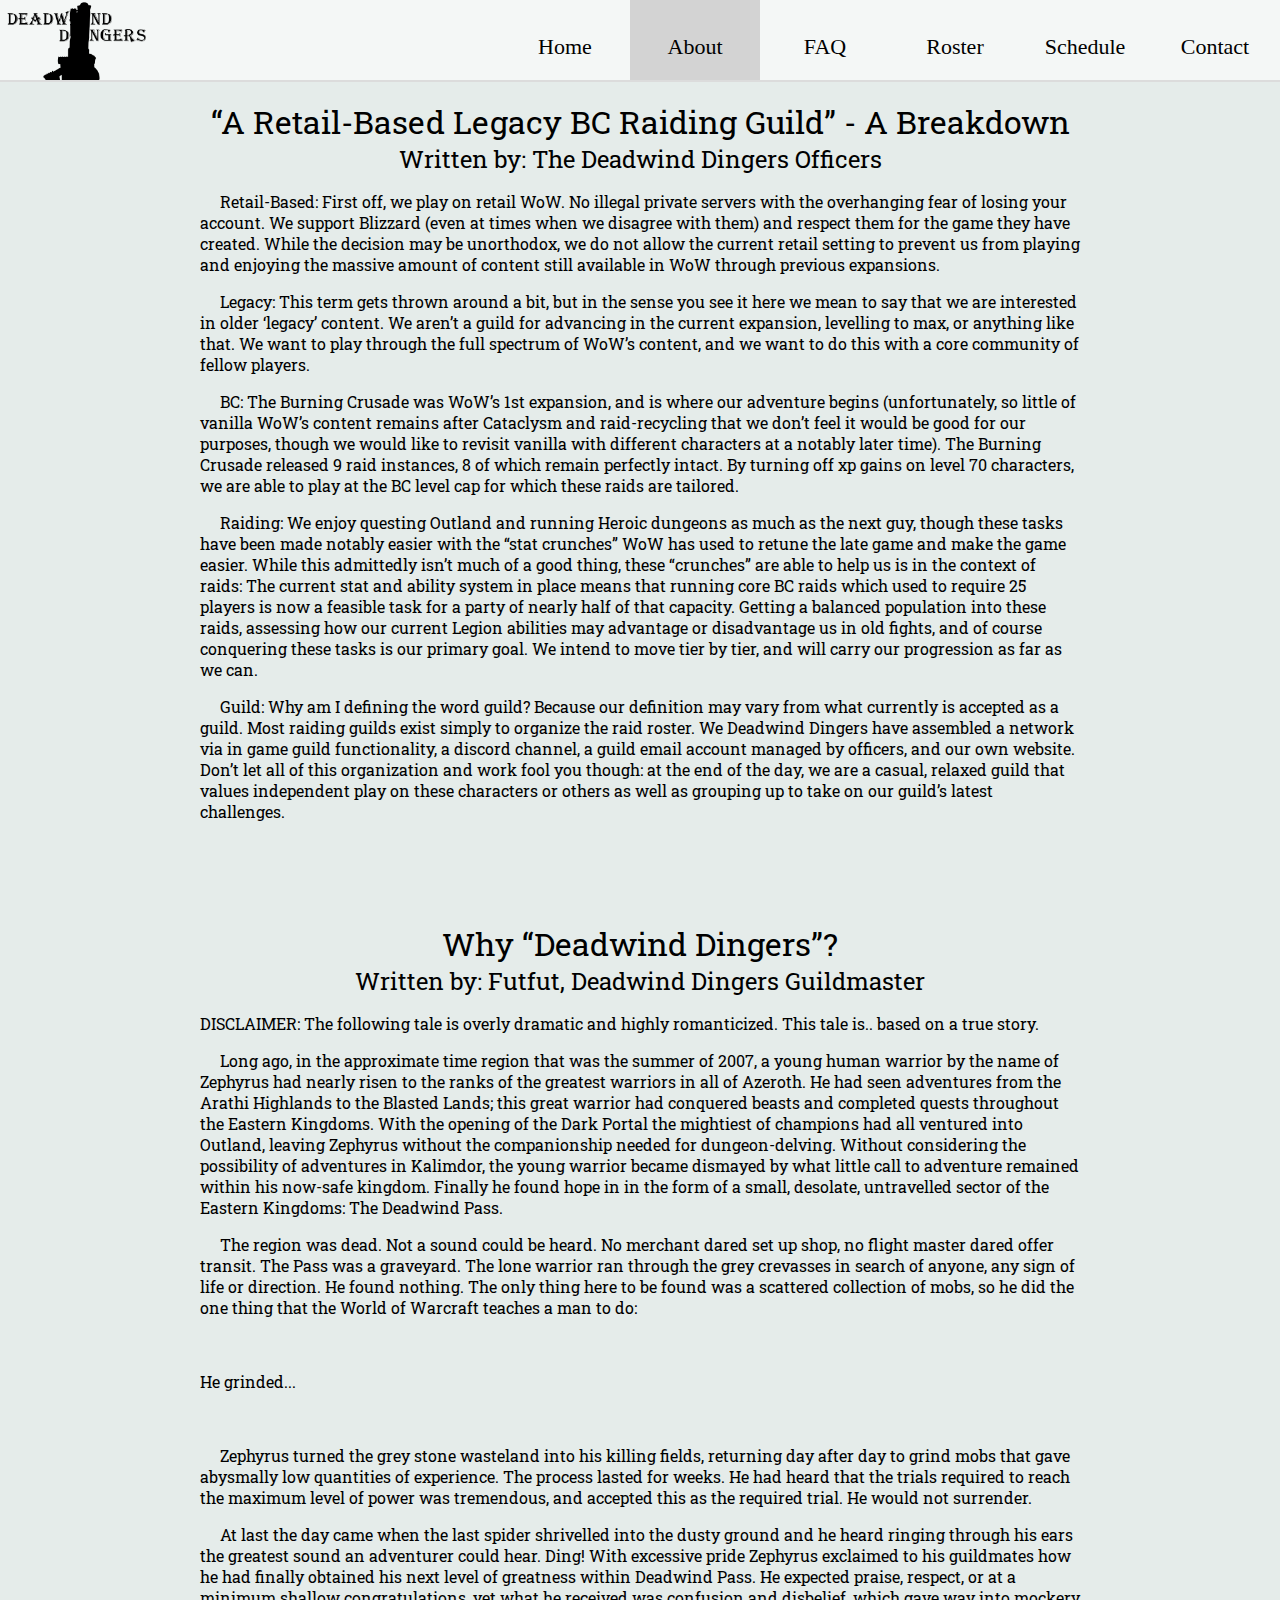
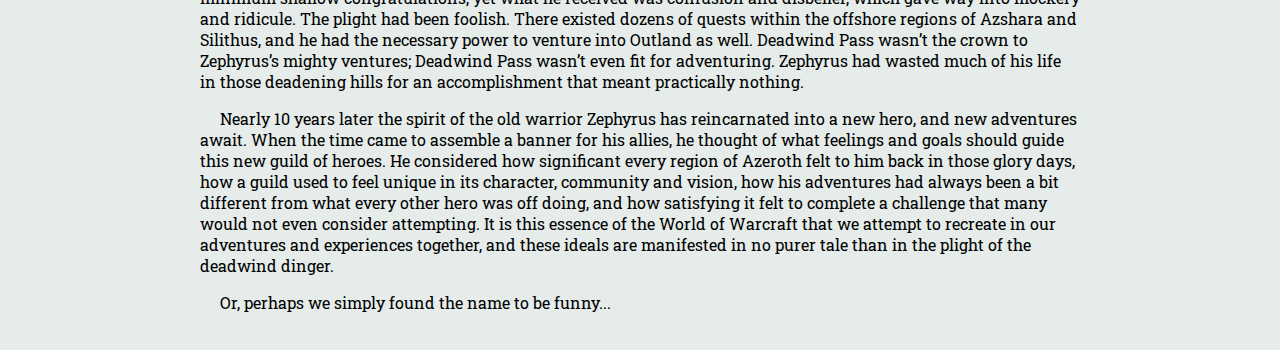
==== about.html @ 226086a6 "Add files via upload" ====
<!DOCTYPE html>
<html>
 <head>
        <meta charset="UTF-8">
        <meta name="author" content="Forgent, Futfut">
        <meta name="keywords" content="World of Warcraft Guild">
        <title>Deadwind Dingers</title>
        <meta name="description" content="We Ding in Deadwind.">
        <link rel="stylesheet" href="main.css">
        <link href="https://fonts.googleapis.com/css?family=Roboto+Slab" rel="stylesheet">
    </head>  
    <body>
        <div id="header">
            <ul>
                <a href="index.html"><img src="image-files/deadwind%20dingers.png" class="logo"></a>
                <li><a href="contact.html">Contact</a><div class="bottom"></div></li>
                <li><a href="schedule.html">Schedule</a><div class="bottom"></div></li>
                <li><a href="roster.html">Roster</a><div class="bottom"></div></li>
                <li><a href="faq.html">FAQ</a><div class="bottom"></div></li>
                <li class="active"><a href="about.html">About</a><div class="bottom"></div></li>
                <li><a href="index.html">Home</a><div class="bottom"></div></li>
                
            </ul>
            <div class="bar"></div>
        </div>
        <div id="content">
            <div class="title">
                “A Retail-Based Legacy BC Raiding Guild” - A Breakdown
                <br>
            </div>
            <div class="subtitle">
                Written by: The Deadwind Dingers Officers
                <br>
            </div>
           
            <p>&emsp; Retail-Based: First off, we play on retail WoW. No illegal private servers with the overhanging fear of losing your account. We support Blizzard (even at times when we disagree with them) and respect them for the game they have created. While the decision may be unorthodox, we do not allow the current retail setting to prevent us from playing and enjoying the massive amount of content still available in WoW through previous expansions.</p>

            <p>&emsp; Legacy: This term gets thrown around a bit, but in the sense you see it here we mean to say that we are interested in older ‘legacy’ content. We aren’t a guild for advancing in the current expansion, levelling to max, or anything like that. We want to play through the full spectrum of WoW’s content, and we want to do this with a core community of fellow players. </p>
            
            <p>&emsp; BC: The Burning Crusade was WoW’s 1st expansion, and is where our adventure begins (unfortunately, so little of vanilla WoW’s content remains after Cataclysm and raid-recycling that we don’t feel it would be good for our purposes, though we would like to revisit vanilla with different characters at a notably later time). The Burning Crusade released 9 raid instances, 8 of which remain perfectly intact. By turning off xp gains on level 70 characters, we are able to play at the BC level cap for which these raids are tailored. </p>

            <p>&emsp; Raiding: We enjoy questing Outland and running Heroic dungeons as much as the next guy, though these tasks have been made notably easier with the “stat crunches” WoW has used to retune the late game and make the game easier. While this admittedly isn’t much of a good thing, these “crunches” are able to help us is in the context of raids: The current stat and ability system in place means that running core BC raids which used to require 25 players is now a feasible task for a party of nearly half of that capacity. Getting a balanced population into these raids, assessing how our current Legion abilities may advantage or disadvantage us in old fights, and of course conquering these tasks is our primary goal. We intend to move tier by tier, and will carry our progression as far as we can. </p>

            <p>&emsp; Guild: Why am I defining the word guild? Because our definition may vary from what currently is accepted as a guild. Most raiding guilds exist simply to organize the raid roster. We Deadwind Dingers have assembled a network via in game guild functionality, a discord channel, a guild email account managed by officers, and our own website. Don’t let all of this organization and work fool you though: at the end of the day, we are a casual, relaxed guild that values independent play on these characters or others as well as grouping up to take on our guild’s latest challenges. </p><br><br><br><br>

            <div class="title">
                Why “Deadwind Dingers”?
                <br>
            </div>
            <div class="subtitle">
                Written by: Futfut, Deadwind Dingers Guildmaster
                <br>
            </div>

<p>DISCLAIMER: The following tale is overly dramatic and highly romanticized. This tale is..
based on a true story. </p>
            <p> &emsp; Long ago, in the approximate time region that was the summer of 2007, a young human warrior by the name of Zephyrus had nearly risen to the ranks of the greatest warriors in all of Azeroth. He had seen adventures from the Arathi Highlands to the Blasted Lands; this great warrior had conquered beasts and completed quests throughout the Eastern Kingdoms. With the opening of the Dark Portal the mightiest of champions had all ventured into Outland, leaving Zephyrus without the companionship needed for dungeon-delving. Without considering the possibility of adventures in Kalimdor, the young warrior became dismayed by what little call to adventure remained within his now-safe kingdom. Finally he found hope in in the form of a small, desolate, untravelled sector of the Eastern Kingdoms: The Deadwind Pass. </p>
            <p>&emsp; The region was dead. Not a sound could be heard. No merchant dared set up shop, no flight master dared offer transit. The Pass was a graveyard. The lone warrior ran through the grey crevasses in search of anyone, any sign of life or direction. He found nothing. The only thing here to be found was a scattered collection of mobs, so he did the one thing that the World of Warcraft teaches a man to do:</p>
<br>
<p>He grinded...</p>
<br>
            <p>&emsp; Zephyrus turned the grey stone wasteland into his killing fields, returning day after day to grind mobs that gave abysmally low quantities of experience. The process lasted for weeks. He had heard that the trials required to reach the maximum level of power was tremendous, and accepted this as the required trial. He would not surrender.</p>
            <p>&emsp; At last the day came when the last spider shrivelled into the dusty ground and he heard ringing through his ears the greatest sound an adventurer could hear. Ding! With excessive pride Zephyrus exclaimed to his guildmates how he had finally obtained his next level of greatness within Deadwind Pass. He expected praise, respect, or at a minimum shallow congratulations, yet what he received was confusion and disbelief, which gave way into mockery and ridicule. The plight had been foolish. There existed dozens of quests within the offshore regions of Azshara and Silithus, and he had the necessary power to venture into Outland as well. Deadwind Pass wasn’t the crown to Zephyrus’s mighty ventures; Deadwind Pass wasn’t even fit for adventuring. Zephyrus had wasted much of his life in those deadening hills for an accomplishment that meant practically nothing.</p>
            <p>&emsp; Nearly 10 years later the spirit of the old warrior Zephyrus has reincarnated into a new hero, and new adventures await. When the time came to assemble a banner for his allies, he thought of what feelings and goals should guide this new guild of heroes. He considered how significant every region of Azeroth felt to him back in those glory days, how a guild used to feel unique in its character, community and vision, how his adventures had always been a bit different from what every other hero was off doing, and how satisfying it felt to complete a challenge that many would not even consider attempting. It is this essence of the World of Warcraft that we attempt to recreate in our adventures and experiences together, and these ideals are manifested in no purer tale than in the plight of the deadwind dinger. </p>
            <p>&emsp; Or, perhaps we simply found the name to be funny... </p>
<br>
        </div>
<!--
        <div id="footer">
            <div class="bar"></div>
            Direct Further Inquiries to deadwinddingers@gmail.com
        </div>
-->
    </body>
</html>
---- main.css ----
html {
    background: #e5ecea;
    width: 100%;
    overflow-y: scroll;
}
body{
    margin:0;
    padding:0;
    height:100%;
}

#header{
    position: fixed;
    background: #F4F7F6;
    left: 0px;
    top: 0px;
    right: 0px;
    height: 80px;
}
#content{
    padding-top: 100px;
    padding-left: 200px;
    padding-right: 200px;
    text-align: left;
    font-family: 'Roboto Slab', serif;
}

/*
#footer{
    padding-left: 10px;
    padding-right: 10px;
    height: 30px;
    text-align: center;
}
*/

.logo{
    width:146px;
    height:78px;
    padding: 2px;
    bottom: 0px;
    left: 0px;
    float: left;
}
ul {
    list-style-type: none;
    margin: 0;
    padding: 0;
    overflow: hidden;
    height: 80px;
}

li {
    font-size: 22px;
    width: 130px;
    padding-top: 14px;
    float: right;
}

li a {
    display: block;
    color: black;
    text-align: center;
    padding: 20px 20px 20px 20px;
    text-decoration: none;
}

h1 {
    text-align: center;
}

h3 {
    font-weight: normal;
}

.bottom {
    height: 30px;
    width: 100%;
    background-color: #222222;
    transition-duration: .1s;
    transform: translate(0,1px);
}

.active{
    background-color: #D3D3D3;
}
a:hover + .bottom{
    transition-duration: .5s;
    transform: translate(0,-12px);
}

.bar{
    height: 2px;
    background:gainsboro;
}

.title{
    text-align: center;
    font-size: 32px;
}

.subtitle{
    text-align: center;
    font-size: 24px;
}

.wanker{
    font-size: 18px;
}
table a{
    text-decoration: none;
    color: black;
}

table {
    font-family: arial, sans-serif;
    border-collapse: collapse;
    width: 100%;
}

td, th {
    border: 1px solid #dddddd;
    text-align: left;
    padding: 8px;
}

tr:nth-child(even) {
    background-color: #dddddd;
}
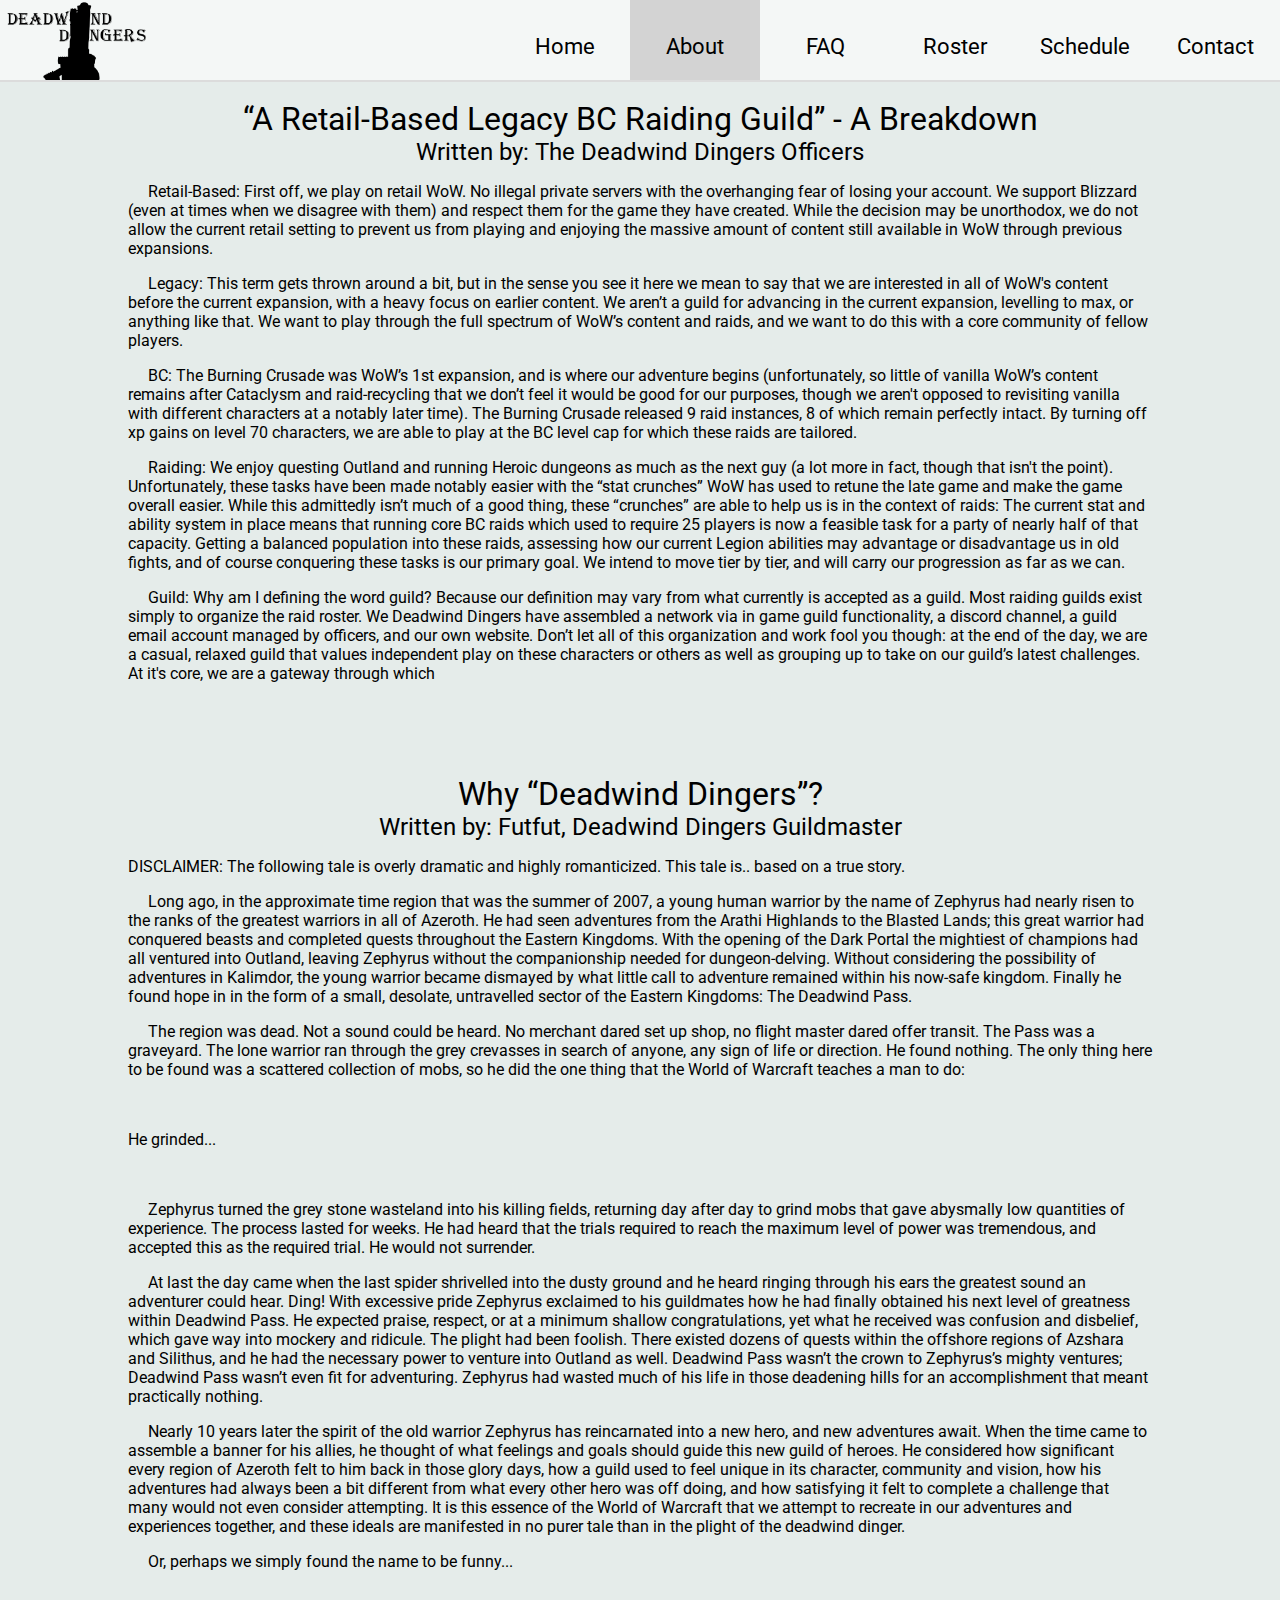
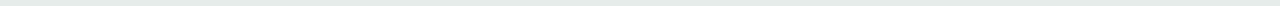
==== commit 3b85adca: "changed font" ====
--- a/about.html
+++ b/about.html
@@ -7,8 +7,11 @@
         <title>Deadwind Dingers</title>
         <meta name="description" content="We Ding in Deadwind.">
         <link rel="stylesheet" href="main.css">
-        <link href="https://fonts.googleapis.com/css?family=Roboto+Slab" rel="stylesheet">
-    </head>  
+    </head>
+    <audio autoplay loop>
+        <source src="audio/DP_OST.wav" type="audio/mpeg">
+        Your browser does not support the audio element.
+    </audio>
     <body>
         <div id="header">
             <ul>
@@ -35,13 +38,13 @@
            
             <p>&emsp; Retail-Based: First off, we play on retail WoW. No illegal private servers with the overhanging fear of losing your account. We support Blizzard (even at times when we disagree with them) and respect them for the game they have created. While the decision may be unorthodox, we do not allow the current retail setting to prevent us from playing and enjoying the massive amount of content still available in WoW through previous expansions.</p>
 
-            <p>&emsp; Legacy: This term gets thrown around a bit, but in the sense you see it here we mean to say that we are interested in older ‘legacy’ content. We aren’t a guild for advancing in the current expansion, levelling to max, or anything like that. We want to play through the full spectrum of WoW’s content, and we want to do this with a core community of fellow players. </p>
+            <p>&emsp; Legacy: This term gets thrown around a bit, but in the sense you see it here we mean to say that we are interested in all of WoW's content before the current expansion, with a heavy focus on earlier content. We aren’t a guild for advancing in the current expansion, levelling to max, or anything like that. We want to play through the full spectrum of WoW’s content and raids, and we want to do this with a core community of fellow players. </p>
             
-            <p>&emsp; BC: The Burning Crusade was WoW’s 1st expansion, and is where our adventure begins (unfortunately, so little of vanilla WoW’s content remains after Cataclysm and raid-recycling that we don’t feel it would be good for our purposes, though we would like to revisit vanilla with different characters at a notably later time). The Burning Crusade released 9 raid instances, 8 of which remain perfectly intact. By turning off xp gains on level 70 characters, we are able to play at the BC level cap for which these raids are tailored. </p>
+            <p>&emsp; BC: The Burning Crusade was WoW’s 1st expansion, and is where our adventure begins (unfortunately, so little of vanilla WoW’s content remains after Cataclysm and raid-recycling that we don’t feel it would be good for our purposes, though we aren't opposed to revisiting vanilla with different characters at a notably later time). The Burning Crusade released 9 raid instances, 8 of which remain perfectly intact. By turning off xp gains on level 70 characters, we are able to play at the BC level cap for which these raids are tailored. </p>
 
-            <p>&emsp; Raiding: We enjoy questing Outland and running Heroic dungeons as much as the next guy, though these tasks have been made notably easier with the “stat crunches” WoW has used to retune the late game and make the game easier. While this admittedly isn’t much of a good thing, these “crunches” are able to help us is in the context of raids: The current stat and ability system in place means that running core BC raids which used to require 25 players is now a feasible task for a party of nearly half of that capacity. Getting a balanced population into these raids, assessing how our current Legion abilities may advantage or disadvantage us in old fights, and of course conquering these tasks is our primary goal. We intend to move tier by tier, and will carry our progression as far as we can. </p>
+            <p>&emsp; Raiding: We enjoy questing Outland and running Heroic dungeons as much as the next guy (a lot more in fact, though that isn't the point). Unfortunately, these tasks have been made notably easier with the “stat crunches” WoW has used to retune the late game and make the game overall easier. While this admittedly isn’t much of a good thing, these “crunches” are able to help us is in the context of raids: The current stat and ability system in place means that running core BC raids which used to require 25 players is now a feasible task for a party of nearly half of that capacity. Getting a balanced population into these raids, assessing how our current Legion abilities may advantage or disadvantage us in old fights, and of course conquering these tasks is our primary goal. We intend to move tier by tier, and will carry our progression as far as we can. </p>
 
-            <p>&emsp; Guild: Why am I defining the word guild? Because our definition may vary from what currently is accepted as a guild. Most raiding guilds exist simply to organize the raid roster. We Deadwind Dingers have assembled a network via in game guild functionality, a discord channel, a guild email account managed by officers, and our own website. Don’t let all of this organization and work fool you though: at the end of the day, we are a casual, relaxed guild that values independent play on these characters or others as well as grouping up to take on our guild’s latest challenges. </p><br><br><br><br>
+            <p>&emsp; Guild: Why am I defining the word guild? Because our definition may vary from what currently is accepted as a guild. Most raiding guilds exist simply to organize the raid roster. We Deadwind Dingers have assembled a network via in game guild functionality, a discord channel, a guild email account managed by officers, and our own website. Don’t let all of this organization and work fool you though: at the end of the day, we are a casual, relaxed guild that values independent play on these characters or others as well as grouping up to take on our guild’s latest challenges. At it's core, we are a gateway through which  </p><br><br><br><br>
 
             <div class="title">
                 Why “Deadwind Dingers”?
--- a/main.css
+++ b/main.css
@@ -1,7 +1,9 @@
+@import url('https://fonts.googleapis.com/css?family=Roboto');
 html {
     background: #e5ecea;
     width: 100%;
     overflow-y: scroll;
+    font-family: 'Roboto', sans-serif;
 }
 body{
     margin:0;
@@ -19,20 +21,10 @@
 }
 #content{
     padding-top: 100px;
-    padding-left: 200px;
-    padding-right: 200px;
+    padding-left: 10vw;
+    padding-right: 10vw;
     text-align: left;
-    font-family: 'Roboto Slab', serif;
 }
-
-/*
-#footer{
-    padding-left: 10px;
-    padding-right: 10px;
-    height: 30px;
-    text-align: center;
-}
-*/
 
 .logo{
     width:146px;
@@ -119,11 +111,24 @@
 }
 
 td, th {
-    border: 1px solid #dddddd;
+    border: 0px solid #dddddd;
     text-align: left;
     padding: 8px;
+    /* background-color: #F4F7F6; */
 }
 
 tr:nth-child(even) {
+    background-color: #C0C0C0;
+}
+
+th {
+    background-color: #F8F7F6;
+}
+
+tr:nth-child(odd) {
     background-color: #dddddd;
 }
+
+#emailText {
+    font-size: 5vw;
+}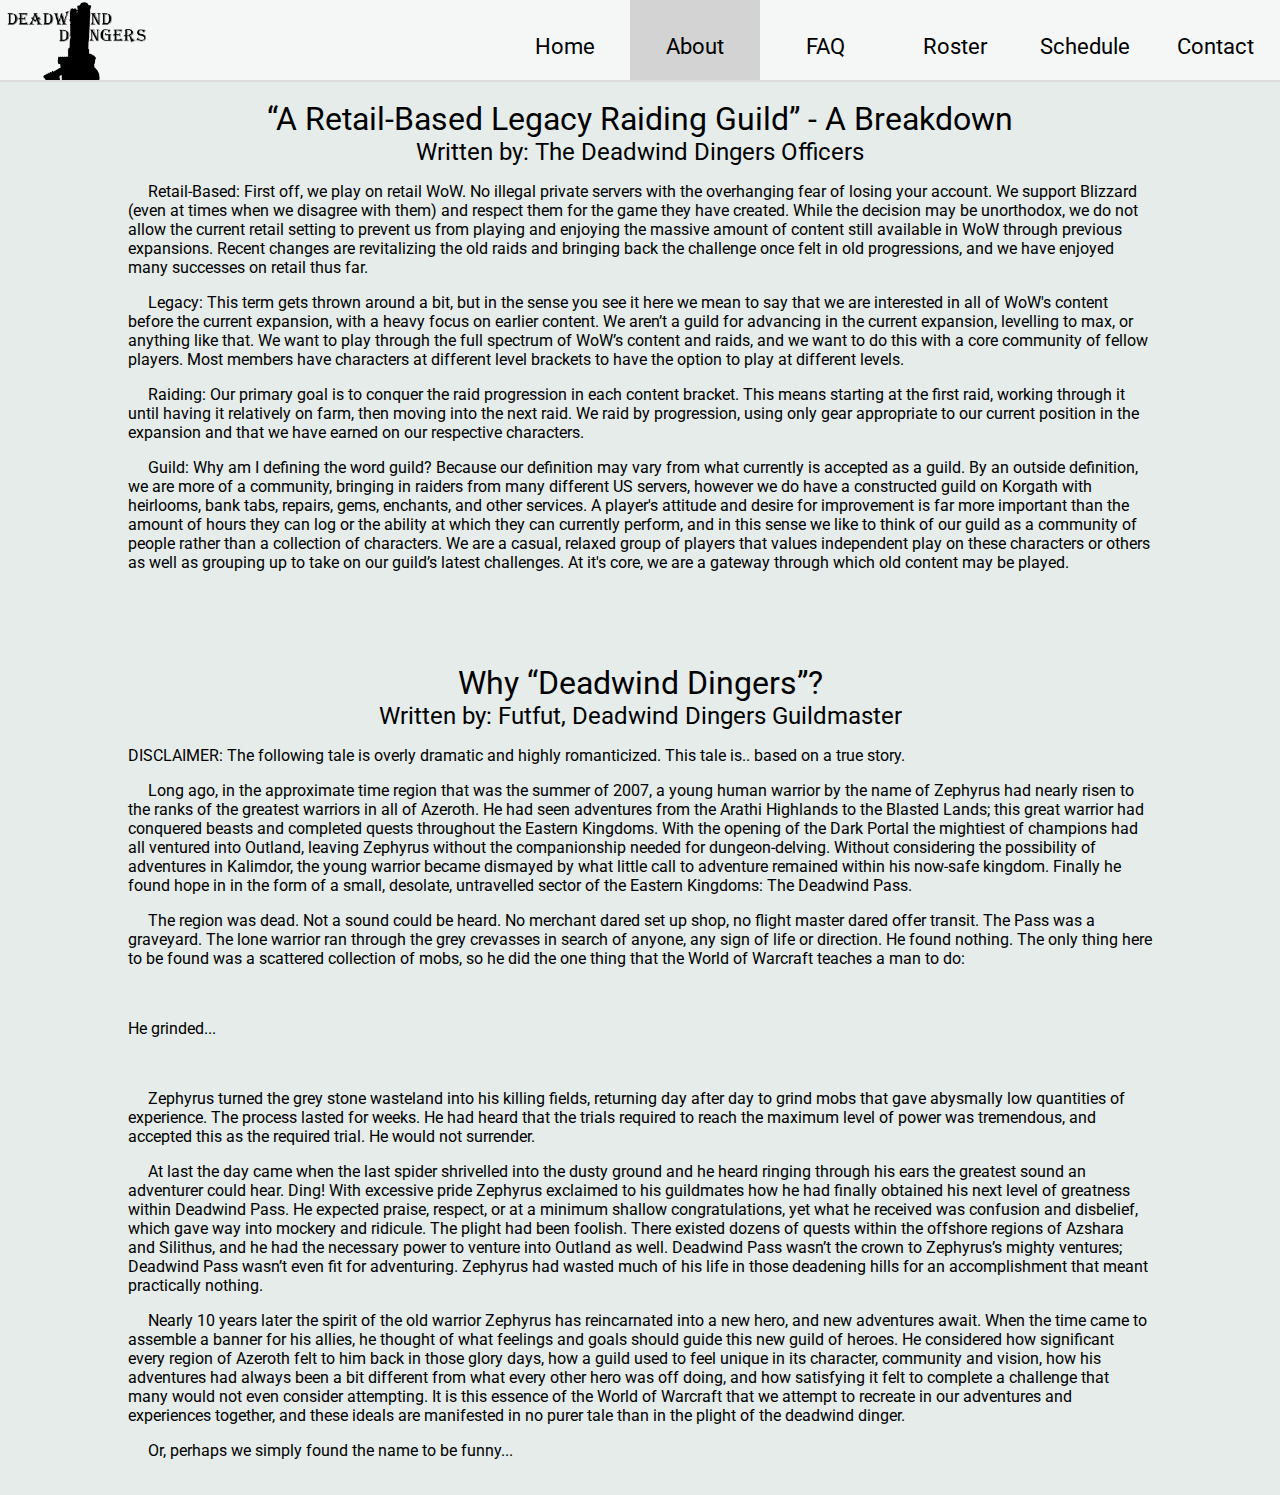
==== commit 08c90df4: "Uploaded 90 version of site" ====
--- a/about.html
+++ b/about.html
@@ -1,12 +1,23 @@
 <!DOCTYPE html>
+<script>
+  (function(i,s,o,g,r,a,m){i['GoogleAnalyticsObject']=r;i[r]=i[r]||function(){
+  (i[r].q=i[r].q||[]).push(arguments)},i[r].l=1*new Date();a=s.createElement(o),
+  m=s.getElementsByTagName(o)[0];a.async=1;a.src=g;m.parentNode.insertBefore(a,m)
+  })(window,document,'script','https://www.google-analytics.com/analytics.js','ga');
+
+  ga('create', 'UA-97438971-1', 'auto');
+  ga('send', 'pageview');
+
+</script>
 <html>
- <head>
+    <head>
         <meta charset="UTF-8">
         <meta name="author" content="Forgent, Futfut">
-        <meta name="keywords" content="World of Warcraft Guild">
+        <meta name="keywords" content="World of Warcraft Guild, deadwinddingers, deadwinddinger, wow guild, deadwind dingers, korgath guild">
         <title>Deadwind Dingers</title>
         <meta name="description" content="We Ding in Deadwind.">
         <link rel="stylesheet" href="main.css">
+        <link rel=icon href=/image-files/favicon.png>
     </head>
     <audio autoplay loop>
         <source src="audio/DP_OST.wav" type="audio/mpeg">
@@ -28,7 +39,7 @@
         </div>
         <div id="content">
             <div class="title">
-                “A Retail-Based Legacy BC Raiding Guild” - A Breakdown
+                “A Retail-Based Legacy Raiding Guild” - A Breakdown
                 <br>
             </div>
             <div class="subtitle">
@@ -36,15 +47,13 @@
                 <br>
             </div>
            
-            <p>&emsp; Retail-Based: First off, we play on retail WoW. No illegal private servers with the overhanging fear of losing your account. We support Blizzard (even at times when we disagree with them) and respect them for the game they have created. While the decision may be unorthodox, we do not allow the current retail setting to prevent us from playing and enjoying the massive amount of content still available in WoW through previous expansions.</p>
+            <p>&emsp; Retail-Based: First off, we play on retail WoW. No illegal private servers with the overhanging fear of losing your account. We support Blizzard (even at times when we disagree with them) and respect them for the game they have created. While the decision may be unorthodox, we do not allow the current retail setting to prevent us from playing and enjoying the massive amount of content still available in WoW through previous expansions. Recent changes are revitalizing the old raids and bringing back the challenge once felt in old progressions, and we have enjoyed many successes on retail thus far.</p>
 
-            <p>&emsp; Legacy: This term gets thrown around a bit, but in the sense you see it here we mean to say that we are interested in all of WoW's content before the current expansion, with a heavy focus on earlier content. We aren’t a guild for advancing in the current expansion, levelling to max, or anything like that. We want to play through the full spectrum of WoW’s content and raids, and we want to do this with a core community of fellow players. </p>
-            
-            <p>&emsp; BC: The Burning Crusade was WoW’s 1st expansion, and is where our adventure begins (unfortunately, so little of vanilla WoW’s content remains after Cataclysm and raid-recycling that we don’t feel it would be good for our purposes, though we aren't opposed to revisiting vanilla with different characters at a notably later time). The Burning Crusade released 9 raid instances, 8 of which remain perfectly intact. By turning off xp gains on level 70 characters, we are able to play at the BC level cap for which these raids are tailored. </p>
+            <p>&emsp; Legacy: This term gets thrown around a bit, but in the sense you see it here we mean to say that we are interested in all of WoW's content before the current expansion, with a heavy focus on earlier content. We aren’t a guild for advancing in the current expansion, levelling to max, or anything like that. We want to play through the full spectrum of WoW’s content and raids, and we want to do this with a core community of fellow players. Most members have characters at different level brackets to have the option to play at different levels.</p>
 
-            <p>&emsp; Raiding: We enjoy questing Outland and running Heroic dungeons as much as the next guy (a lot more in fact, though that isn't the point). Unfortunately, these tasks have been made notably easier with the “stat crunches” WoW has used to retune the late game and make the game overall easier. While this admittedly isn’t much of a good thing, these “crunches” are able to help us is in the context of raids: The current stat and ability system in place means that running core BC raids which used to require 25 players is now a feasible task for a party of nearly half of that capacity. Getting a balanced population into these raids, assessing how our current Legion abilities may advantage or disadvantage us in old fights, and of course conquering these tasks is our primary goal. We intend to move tier by tier, and will carry our progression as far as we can. </p>
+            <p>&emsp; Raiding: Our primary goal is to conquer the raid progression in each content bracket. This means starting at the first raid, working through it until having it relatively on farm, then moving into the next raid. We raid by progression, using only gear appropriate to our current position in the expansion and that we have earned on our respective characters.
 
-            <p>&emsp; Guild: Why am I defining the word guild? Because our definition may vary from what currently is accepted as a guild. Most raiding guilds exist simply to organize the raid roster. We Deadwind Dingers have assembled a network via in game guild functionality, a discord channel, a guild email account managed by officers, and our own website. Don’t let all of this organization and work fool you though: at the end of the day, we are a casual, relaxed guild that values independent play on these characters or others as well as grouping up to take on our guild’s latest challenges. At it's core, we are a gateway through which  </p><br><br><br><br>
+            <p>&emsp; Guild: Why am I defining the word guild? Because our definition may vary from what currently is accepted as a guild. By an outside definition, we are more of a community, bringing in raiders from many different US servers, however we do have a constructed guild on Korgath with heirlooms, bank tabs, repairs, gems, enchants, and other services. A player's attitude and desire for improvement is far more important than the amount of hours they can log or the ability at which they can currently perform, and in this sense we like to think of our guild as a community of people rather than a collection of characters. We are a casual, relaxed group of players that values independent play on these characters or others as well as grouping up to take on our guild’s latest challenges. At it's core, we are a gateway through which old content may be played. </p><br><br><br><br>
 
             <div class="title">
                 Why “Deadwind Dingers”?
@@ -55,24 +64,18 @@
                 <br>
             </div>
 
-<p>DISCLAIMER: The following tale is overly dramatic and highly romanticized. This tale is..
-based on a true story. </p>
+            <p>DISCLAIMER: The following tale is overly dramatic and highly romanticized. This tale is..
+                based on a true story. </p>
             <p> &emsp; Long ago, in the approximate time region that was the summer of 2007, a young human warrior by the name of Zephyrus had nearly risen to the ranks of the greatest warriors in all of Azeroth. He had seen adventures from the Arathi Highlands to the Blasted Lands; this great warrior had conquered beasts and completed quests throughout the Eastern Kingdoms. With the opening of the Dark Portal the mightiest of champions had all ventured into Outland, leaving Zephyrus without the companionship needed for dungeon-delving. Without considering the possibility of adventures in Kalimdor, the young warrior became dismayed by what little call to adventure remained within his now-safe kingdom. Finally he found hope in in the form of a small, desolate, untravelled sector of the Eastern Kingdoms: The Deadwind Pass. </p>
             <p>&emsp; The region was dead. Not a sound could be heard. No merchant dared set up shop, no flight master dared offer transit. The Pass was a graveyard. The lone warrior ran through the grey crevasses in search of anyone, any sign of life or direction. He found nothing. The only thing here to be found was a scattered collection of mobs, so he did the one thing that the World of Warcraft teaches a man to do:</p>
-<br>
-<p>He grinded...</p>
-<br>
+            <br>
+            <p>He grinded...</p>
+            <br>
             <p>&emsp; Zephyrus turned the grey stone wasteland into his killing fields, returning day after day to grind mobs that gave abysmally low quantities of experience. The process lasted for weeks. He had heard that the trials required to reach the maximum level of power was tremendous, and accepted this as the required trial. He would not surrender.</p>
             <p>&emsp; At last the day came when the last spider shrivelled into the dusty ground and he heard ringing through his ears the greatest sound an adventurer could hear. Ding! With excessive pride Zephyrus exclaimed to his guildmates how he had finally obtained his next level of greatness within Deadwind Pass. He expected praise, respect, or at a minimum shallow congratulations, yet what he received was confusion and disbelief, which gave way into mockery and ridicule. The plight had been foolish. There existed dozens of quests within the offshore regions of Azshara and Silithus, and he had the necessary power to venture into Outland as well. Deadwind Pass wasn’t the crown to Zephyrus’s mighty ventures; Deadwind Pass wasn’t even fit for adventuring. Zephyrus had wasted much of his life in those deadening hills for an accomplishment that meant practically nothing.</p>
             <p>&emsp; Nearly 10 years later the spirit of the old warrior Zephyrus has reincarnated into a new hero, and new adventures await. When the time came to assemble a banner for his allies, he thought of what feelings and goals should guide this new guild of heroes. He considered how significant every region of Azeroth felt to him back in those glory days, how a guild used to feel unique in its character, community and vision, how his adventures had always been a bit different from what every other hero was off doing, and how satisfying it felt to complete a challenge that many would not even consider attempting. It is this essence of the World of Warcraft that we attempt to recreate in our adventures and experiences together, and these ideals are manifested in no purer tale than in the plight of the deadwind dinger. </p>
             <p>&emsp; Or, perhaps we simply found the name to be funny... </p>
-<br>
+            <br>
         </div>
-<!--
-        <div id="footer">
-            <div class="bar"></div>
-            Direct Further Inquiries to deadwinddingers@gmail.com
-        </div>
--->
     </body>
 </html>
